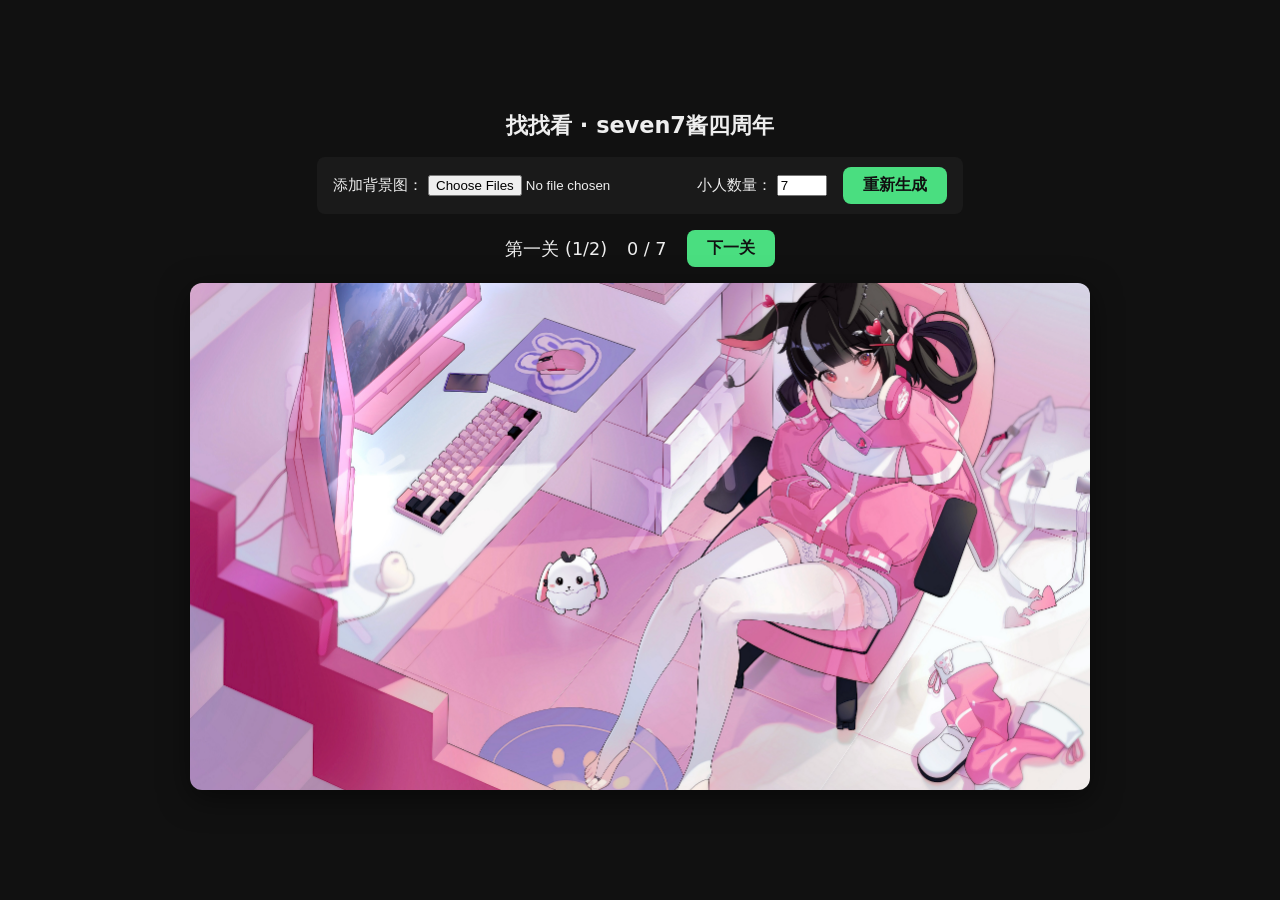
==== index.html @ d8738032 "Initial commit: seven7酱四周年找人小游戏 Static find-the-hidden-figure game with procedurally generated camou" ====
<!DOCTYPE html>
<html lang="zh-CN">
<head>
<meta charset="UTF-8" />
<meta name="viewport" content="width=device-width, initial-scale=1.0" />
<title>seven7酱 四周年找人小游戏</title>
<link rel="stylesheet" href="style.css" />
</head>
<body>
  <h1>找找看 · seven7酱四周年</h1>

  <div id="controls">
    <label>
      添加背景图：
      <input type="file" id="bg-upload" accept="image/*" multiple />
    </label>
    <label>
      小人数量：
      <input type="number" id="fig-count" min="2" max="10" value="7" />
    </label>
    <button id="regenerate-btn">重新生成</button>
  </div>

  <div id="hud">
    <span id="level-name"></span>
    <span id="counter"></span>
    <span id="win-message" class="hidden"></span>
    <button id="prev-btn" class="hidden">上一关</button>
    <button id="next-btn" class="hidden">下一关</button>
  </div>
  <div id="stage"></div>

  <div id="penalty-overlay" class="hidden">
    <div id="penalty-box">
      <p id="penalty-text"></p>
      <button id="penalty-confirm">同意</button>
    </div>
  </div>

  <script src="js/person.js"></script>
  <script src="js/game.js"></script>
</body>
</html>
---- style.css ----
* { box-sizing: border-box; }

body {
  margin: 0;
  min-height: 100vh;
  display: flex;
  flex-direction: column;
  align-items: center;
  justify-content: center;
  gap: 16px;
  background: #111;
  color: #eee;
  font-family: system-ui, -apple-system, "PingFang SC", "Microsoft YaHei", sans-serif;
  padding: 20px;
}

h1 {
  margin: 0;
  font-size: 1.4rem;
}

#controls {
  display: flex;
  flex-wrap: wrap;
  align-items: center;
  gap: 16px;
  font-size: 0.95rem;
  background: #1a1a1a;
  padding: 10px 16px;
  border-radius: 8px;
}

#controls input[type="number"] {
  width: 50px;
}

#hud {
  display: flex;
  align-items: center;
  gap: 20px;
  font-size: 1.1rem;
}

#stage {
  position: relative;
  width: min(90vw, 900px);
  aspect-ratio: 16 / 9;
  border-radius: 12px;
  overflow: hidden;
  box-shadow: 0 8px 30px rgba(0, 0, 0, 0.5);
  background-size: cover;
  background-position: center;
}

.figure {
  position: absolute;
  cursor: pointer;
  mix-blend-mode: soft-light;
  opacity: 0.92;
  filter: drop-shadow(2px 6px 4px rgba(0, 0, 0, 0.35));
  transition: filter 0.2s ease;
}

.figure:hover {
  filter: drop-shadow(2px 6px 4px rgba(0, 0, 0, 0.35)) brightness(1.15);
}

.figure.found {
  mix-blend-mode: normal;
  opacity: 1;
  filter: drop-shadow(0 0 10px #4ade80) drop-shadow(0 0 4px #4ade80);
}

.figure.found .person-svg circle,
.figure.found .person-svg line {
  stroke: #4ade80 !important;
}
.figure.found .person-svg circle {
  fill: #4ade80 !important;
}

#win-message {
  font-size: 1.3rem;
  font-weight: bold;
  color: #4ade80;
}

.hidden {
  display: none;
}

#penalty-overlay {
  position: fixed;
  inset: 0;
  background: rgba(0, 0, 0, 0.65);
  display: flex;
  align-items: center;
  justify-content: center;
  z-index: 1000;
}

#penalty-overlay.hidden {
  display: none;
}

#penalty-box {
  background: #1e1e1e;
  border: 2px solid #f87171;
  border-radius: 12px;
  padding: 32px 40px;
  text-align: center;
  max-width: 320px;
  box-shadow: 0 10px 40px rgba(0, 0, 0, 0.6);
}

#penalty-text {
  font-size: 1.4rem;
  font-weight: bold;
  margin: 0 0 20px;
  color: #f87171;
}

button {
  padding: 8px 20px;
  font-size: 1rem;
  border: none;
  border-radius: 8px;
  background: #4ade80;
  color: #111;
  cursor: pointer;
  font-weight: bold;
}

button:hover {
  background: #6ee7a0;
}
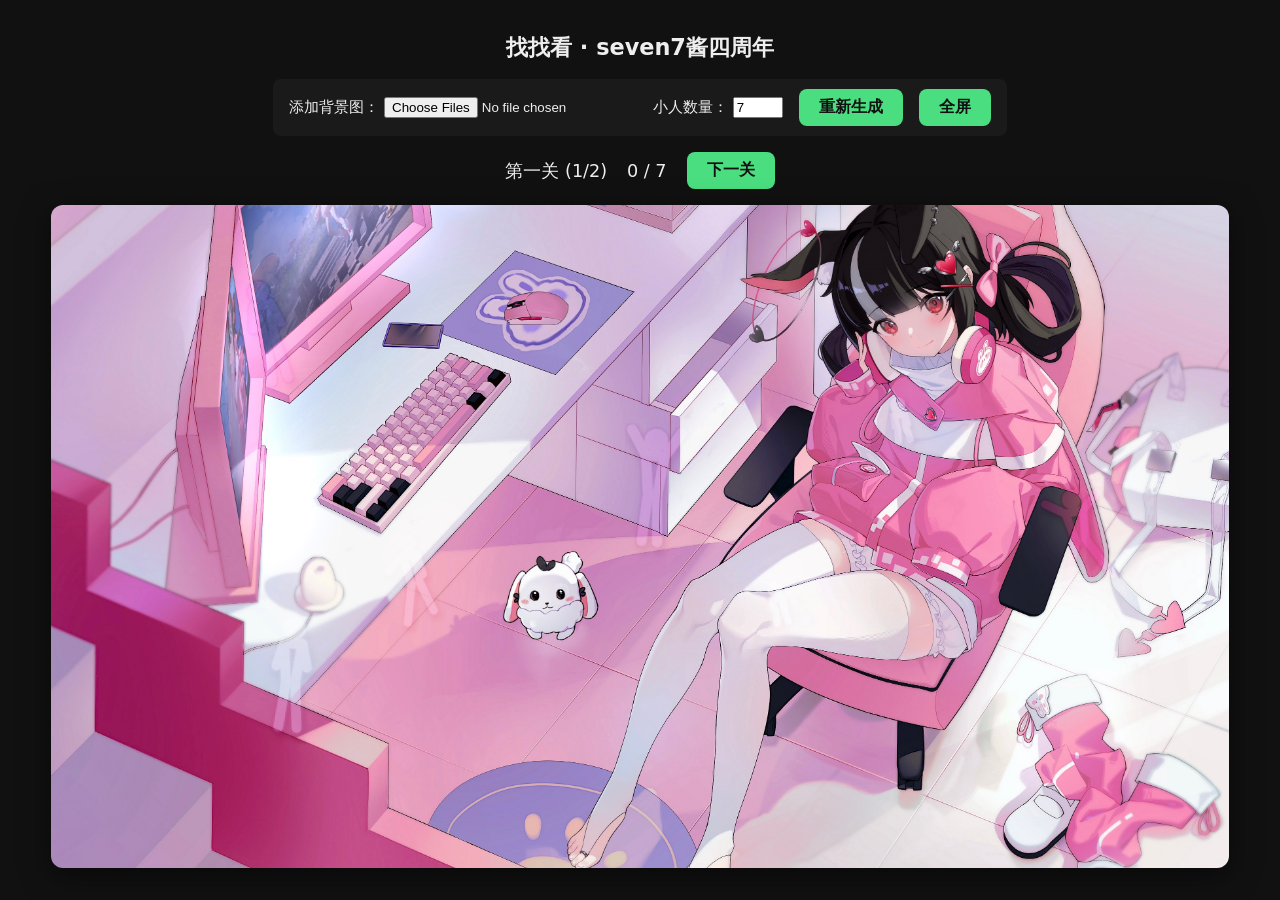
==== commit aade92d9: "Fix hover cursor giveaway and add fullscreen mode Cursor no longer changes distinctively over hidden" ====
--- a/index.html
+++ b/index.html
@@ -19,6 +19,7 @@
       <input type="number" id="fig-count" min="2" max="10" value="7" />
     </label>
     <button id="regenerate-btn">重新生成</button>
+    <button id="fullscreen-btn">全屏</button>
   </div>
 
   <div id="hud">
--- a/style.css
+++ b/style.css
@@ -43,26 +43,30 @@
 
 #stage {
   position: relative;
-  width: min(90vw, 900px);
+  width: min(92vw, 1400px);
   aspect-ratio: 16 / 9;
   border-radius: 12px;
   overflow: hidden;
   box-shadow: 0 8px 30px rgba(0, 0, 0, 0.5);
   background-size: cover;
   background-position: center;
+  cursor: pointer;
+}
+
+#stage:fullscreen {
+  width: 100vw;
+  height: 100vh;
+  max-width: 100vw;
+  max-height: 100vh;
+  border-radius: 0;
 }
 
 .figure {
   position: absolute;
-  cursor: pointer;
+  cursor: inherit;
   mix-blend-mode: soft-light;
   opacity: 0.92;
   filter: drop-shadow(2px 6px 4px rgba(0, 0, 0, 0.35));
-  transition: filter 0.2s ease;
-}
-
-.figure:hover {
-  filter: drop-shadow(2px 6px 4px rgba(0, 0, 0, 0.35)) brightness(1.15);
 }
 
 .figure.found {
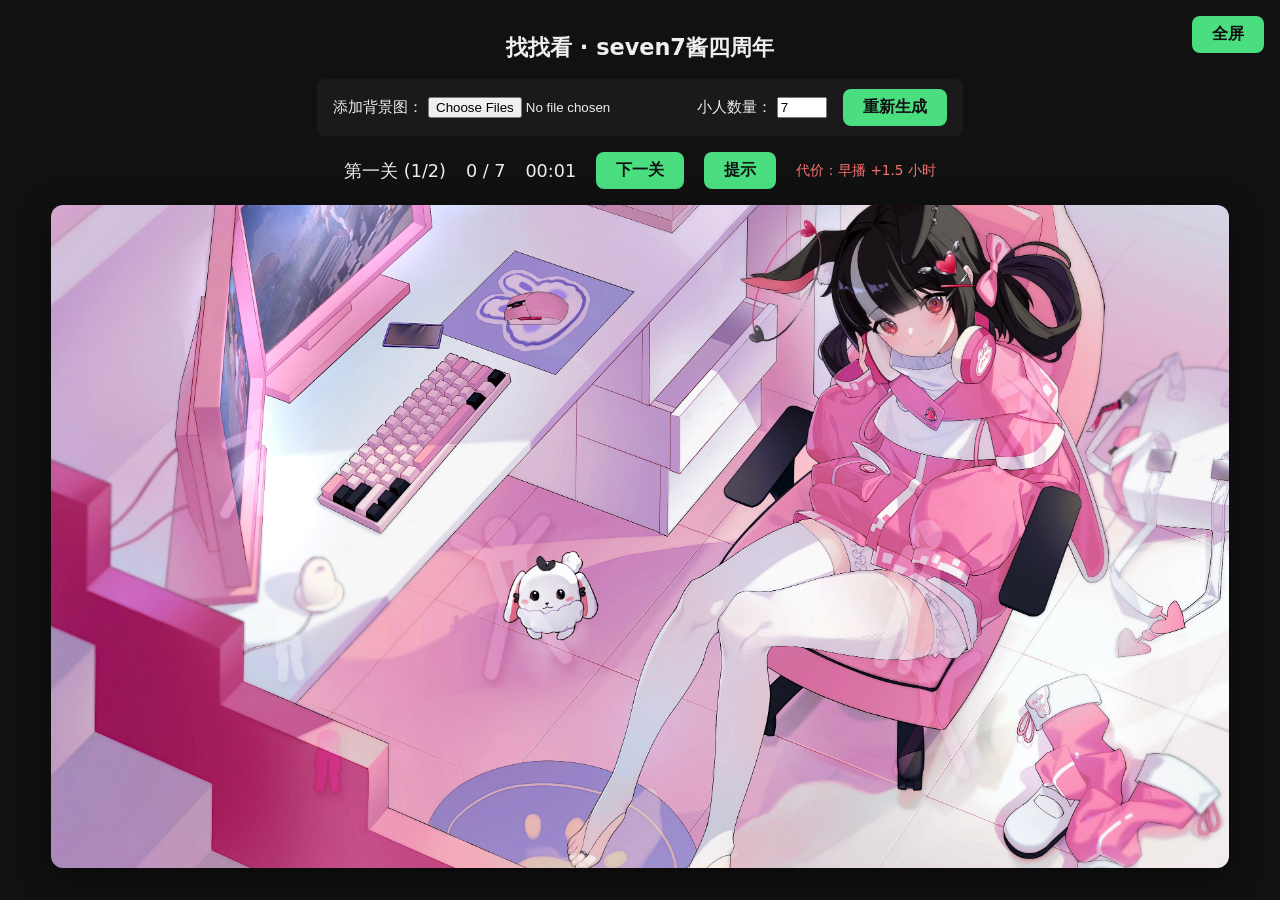
==== commit e674056a: "Replace native fullscreen with CSS pseudo-fullscreen, add hint button and timer Native Fullscreen AP" ====
--- a/index.html
+++ b/index.html
@@ -19,15 +19,19 @@
       <input type="number" id="fig-count" min="2" max="10" value="7" />
     </label>
     <button id="regenerate-btn">重新生成</button>
-    <button id="fullscreen-btn">全屏</button>
   </div>
+
+  <button id="fullscreen-btn">全屏</button>
 
   <div id="hud">
     <span id="level-name"></span>
     <span id="counter"></span>
+    <span id="timer">00:00</span>
     <span id="win-message" class="hidden"></span>
     <button id="prev-btn" class="hidden">上一关</button>
     <button id="next-btn" class="hidden">下一关</button>
+    <button id="hint-btn">提示</button>
+    <span id="hint-cost">代价：早播 +1.5 小时</span>
   </div>
   <div id="stage"></div>
 
--- a/style.css
+++ b/style.css
@@ -53,20 +53,45 @@
   cursor: pointer;
 }
 
-#stage:fullscreen {
+#fullscreen-btn {
+  position: fixed;
+  top: 16px;
+  right: 16px;
+  z-index: 900;
+}
+
+/* 伪全屏：只是让画布撑满视口，不调用浏览器原生全屏 API，
+   这样 penalty 弹窗这类页面级浮层才不会被挡住 */
+body.page-fullscreen h1,
+body.page-fullscreen #controls,
+body.page-fullscreen #hud {
+  display: none;
+}
+
+body.page-fullscreen #stage {
+  position: fixed;
+  inset: 0;
   width: 100vw;
   height: 100vh;
   max-width: 100vw;
   max-height: 100vh;
   border-radius: 0;
+  z-index: 500;
 }
 
 .figure {
   position: absolute;
+  aspect-ratio: 100 / 160;
   cursor: inherit;
   mix-blend-mode: soft-light;
   opacity: 0.92;
   filter: drop-shadow(2px 6px 4px rgba(0, 0, 0, 0.35));
+}
+
+.figure .person-svg {
+  display: block;
+  width: 100%;
+  height: 100%;
 }
 
 .figure.found {
@@ -81,6 +106,20 @@
 }
 .figure.found .person-svg circle {
   fill: #4ade80 !important;
+}
+
+@keyframes hint-flash {
+  0%, 100% { filter: drop-shadow(2px 6px 4px rgba(0, 0, 0, 0.35)); }
+  50% { filter: drop-shadow(0 0 14px #facc15) drop-shadow(0 0 8px #facc15); }
+}
+
+.figure.hint-flash {
+  animation: hint-flash 0.5s ease-in-out 6;
+}
+
+#hint-cost {
+  font-size: 0.85rem;
+  color: #f87171;
 }
 
 #win-message {
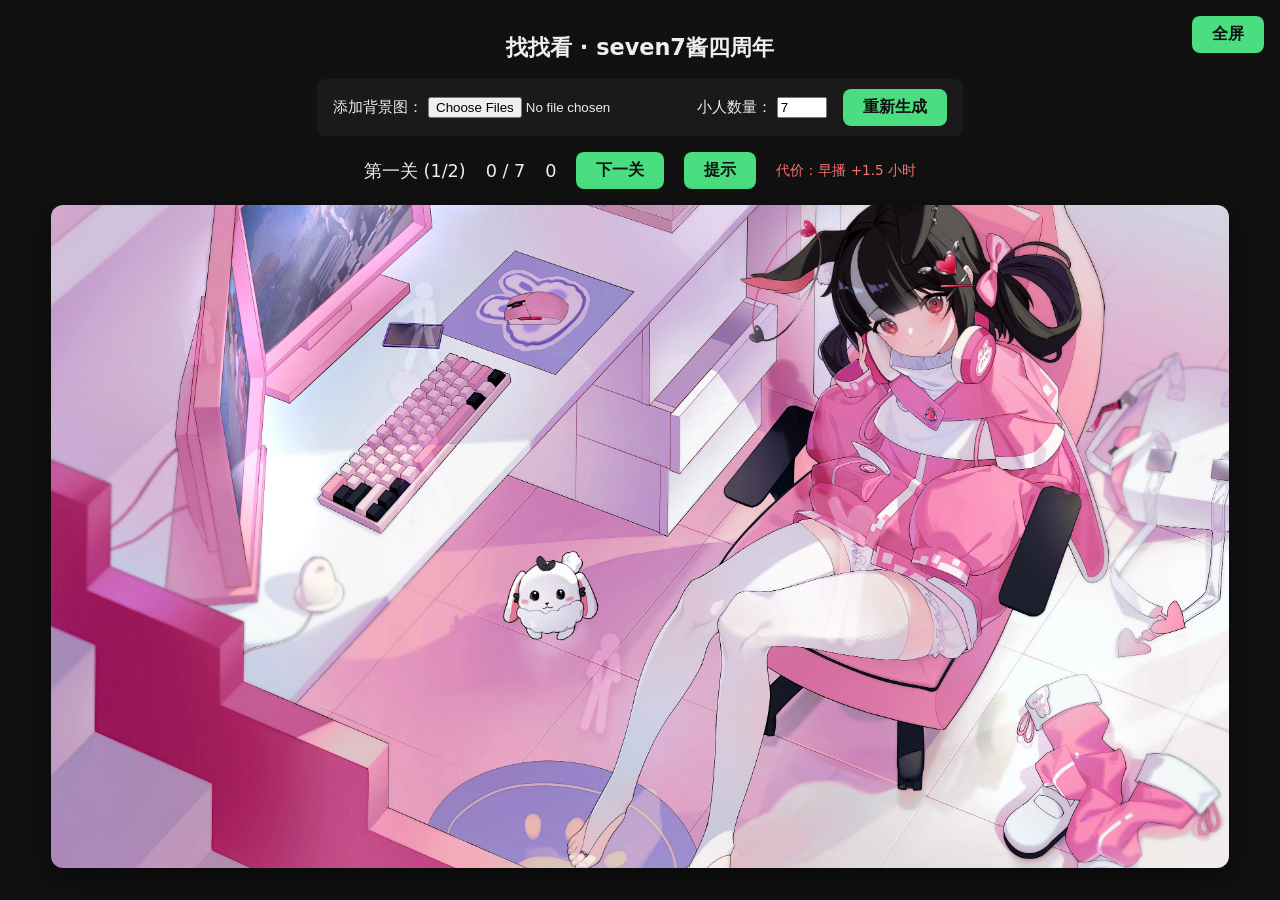
==== commit c63d3b72: "Turn timer into a plain cumulative hint-penalty counter Not a running clock: starts at 0 and just ad" ====
--- a/index.html
+++ b/index.html
@@ -26,7 +26,7 @@
   <div id="hud">
     <span id="level-name"></span>
     <span id="counter"></span>
-    <span id="timer">00:00</span>
+    <span id="timer">0</span>
     <span id="win-message" class="hidden"></span>
     <button id="prev-btn" class="hidden">上一关</button>
     <button id="next-btn" class="hidden">下一关</button>
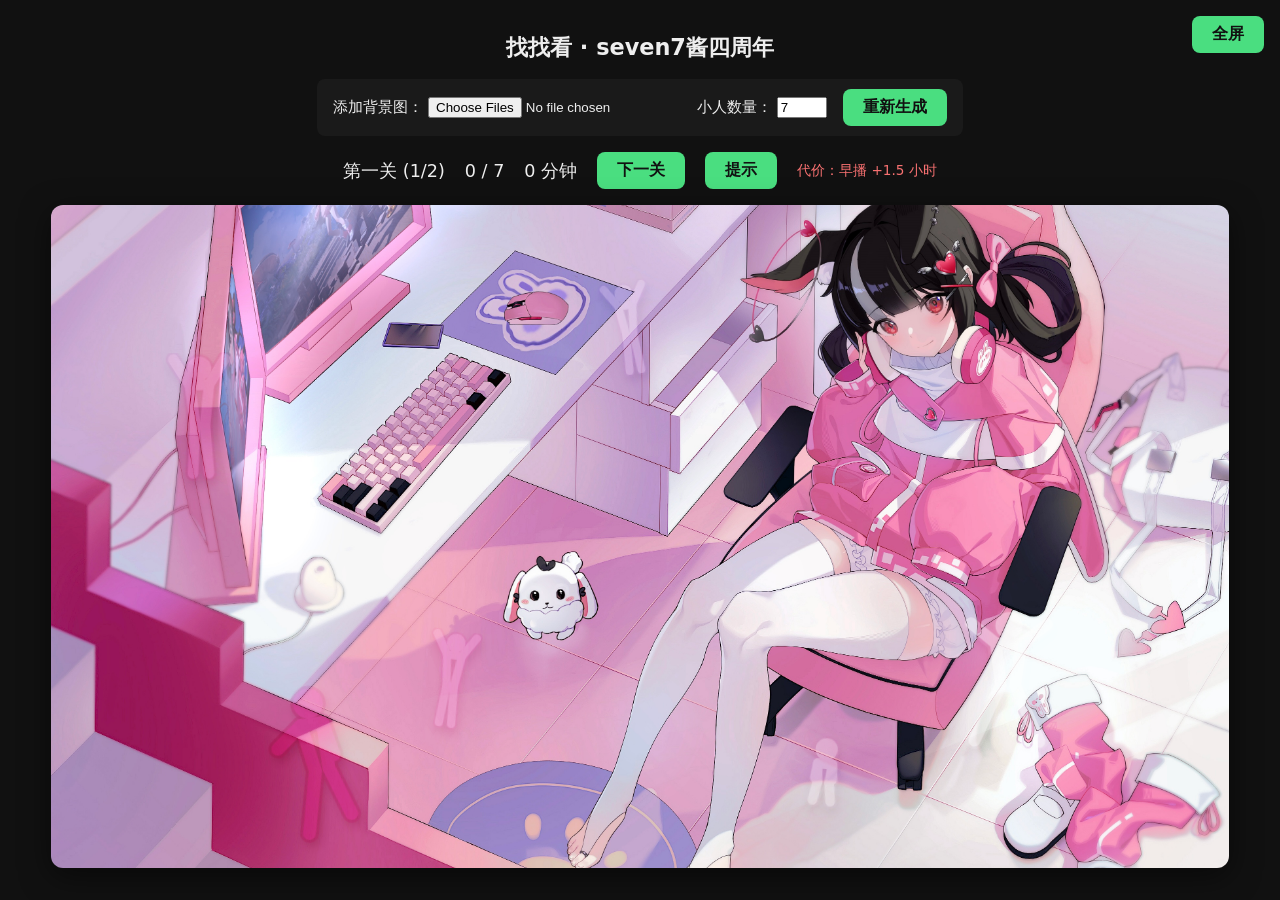
==== commit cb3d6dd1: "Change hint penalty from 1.5 to 10 minutes per click Co-Authored-By: Claude Sonnet 4.6 <noreply@anth" ====
--- a/index.html
+++ b/index.html
@@ -26,7 +26,7 @@
   <div id="hud">
     <span id="level-name"></span>
     <span id="counter"></span>
-    <span id="timer">0</span>
+    <span id="timer">0 分钟</span>
     <span id="win-message" class="hidden"></span>
     <button id="prev-btn" class="hidden">上一关</button>
     <button id="next-btn" class="hidden">下一关</button>
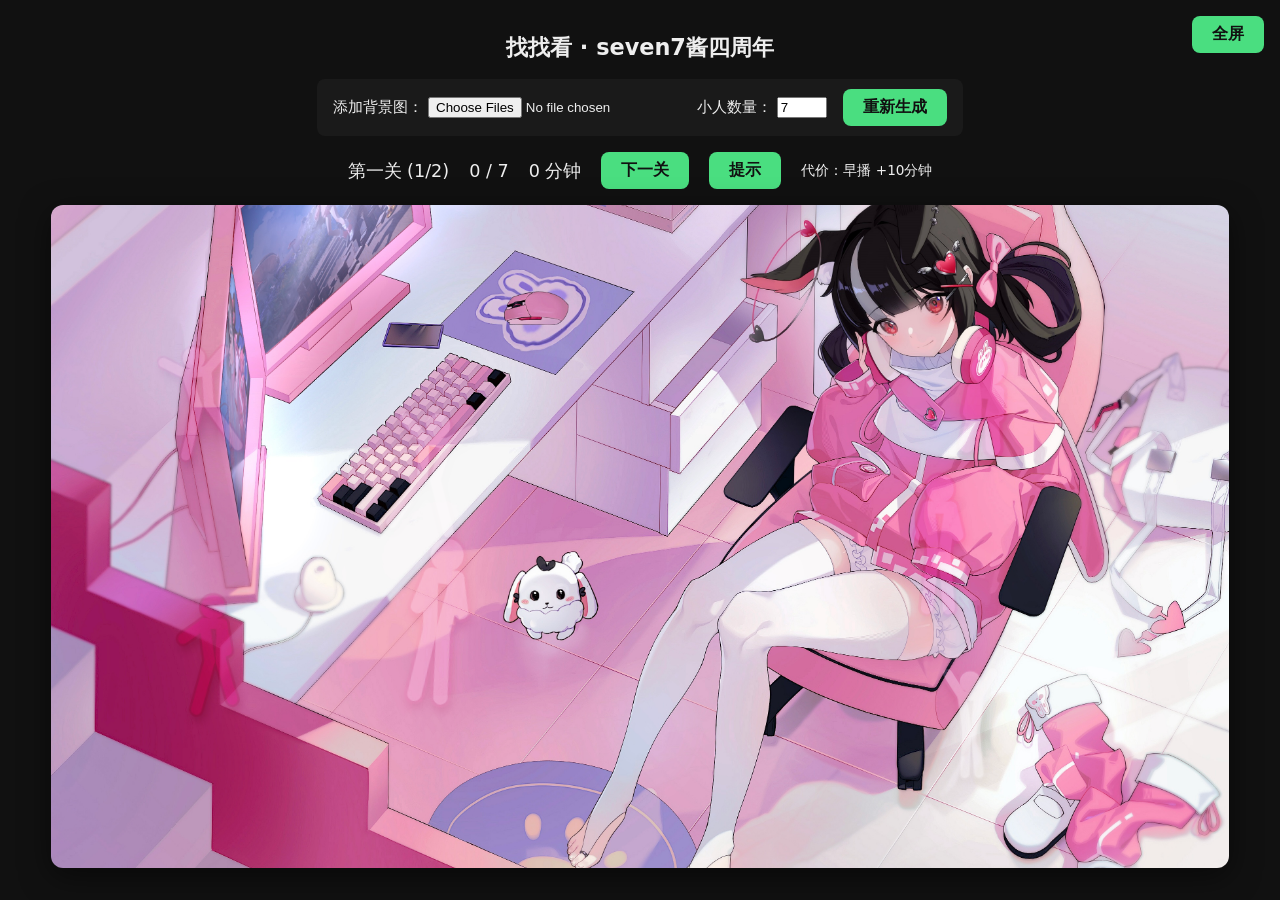
==== commit 54a48786: "Update hint-cost label text and color Co-Authored-By: Claude Sonnet 4.6 <noreply@anthropic.com>" ====
--- a/index.html
+++ b/index.html
@@ -31,7 +31,7 @@
     <button id="prev-btn" class="hidden">上一关</button>
     <button id="next-btn" class="hidden">下一关</button>
     <button id="hint-btn">提示</button>
-    <span id="hint-cost">代价：早播 +1.5 小时</span>
+    <span id="hint-cost">代价：早播 +10分钟</span>
   </div>
   <div id="stage"></div>
 
--- a/style.css
+++ b/style.css
@@ -119,7 +119,7 @@
 
 #hint-cost {
   font-size: 0.85rem;
-  color: #f87171;
+  color: #eee;
 }
 
 #win-message {
